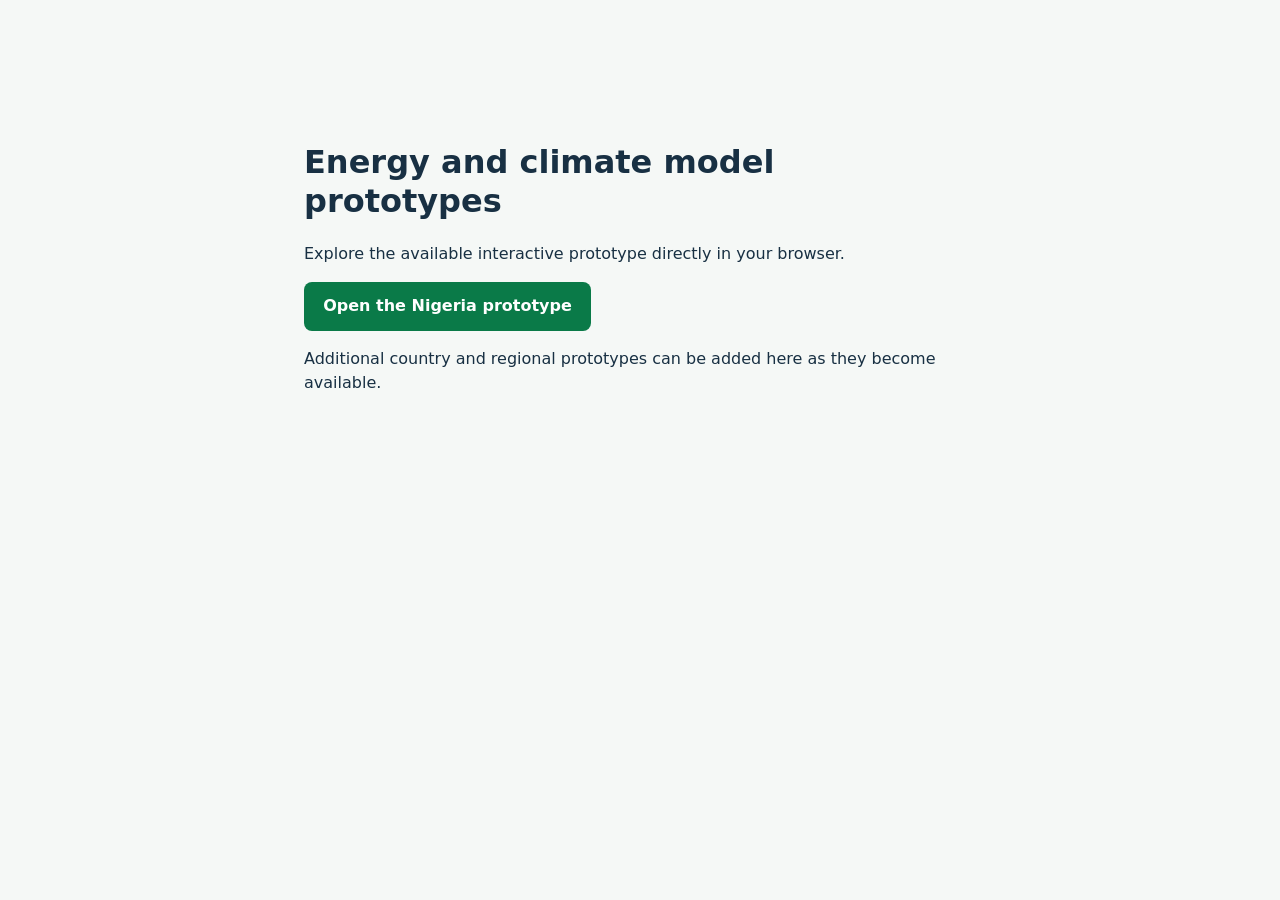
==== site/index.html @ a2efee0c "Add GitHub Pages site for model prototypes" ====
<!doctype html>
<html lang="en">
<head>
  <meta charset="utf-8">
  <meta name="viewport" content="width=device-width, initial-scale=1">
  <title>Energy and climate model prototypes</title>
  <style>
    body { font: 1rem/1.5 system-ui, sans-serif; color: #183043; background: #f5f8f6; margin: 0; }
    main { max-width: 42rem; margin: 10vh auto; padding: 2rem; }
    h1 { line-height: 1.2; }
    a { display: inline-block; padding: .8rem 1.2rem; border-radius: .5rem; background: #0a7a48; color: white; font-weight: 600; text-decoration: none; }
    a:hover, a:focus-visible { background: #0e5c3f; }
  </style>
</head>
<body>
  <main>
    <h1>Energy and climate model prototypes</h1>
    <p>Explore the available interactive prototype directly in your browser.</p>
    <p><a href="nigeria/">Open the Nigeria prototype</a></p>
    <p>Additional country and regional prototypes can be added here as they become available.</p>
  </main>
</body>
</html>
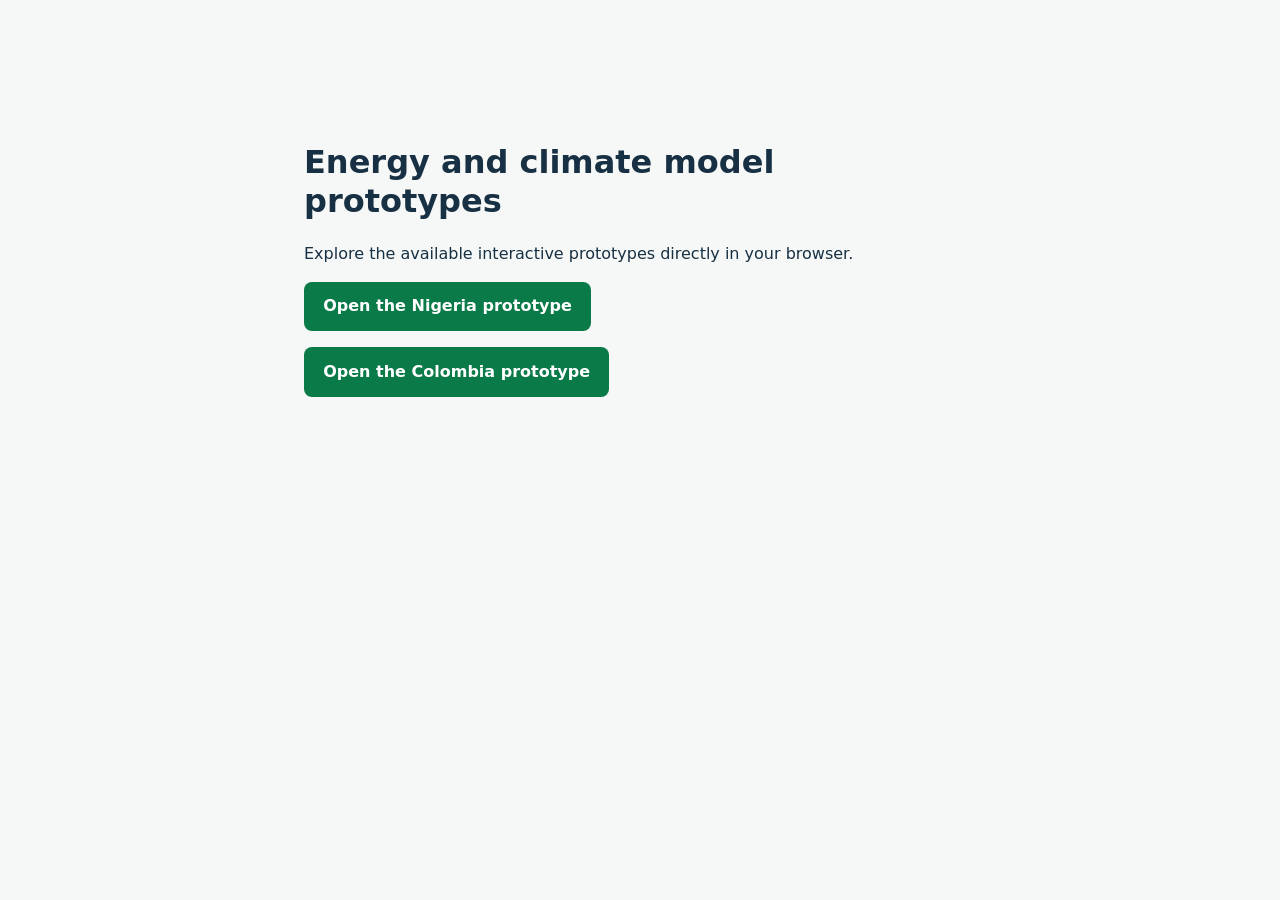
==== commit 48502e69: "Apply Colombia v2 runtime and canvas design for Pages deployment" ====
--- a/site/index.html
+++ b/site/index.html
@@ -15,9 +15,9 @@
 <body>
   <main>
     <h1>Energy and climate model prototypes</h1>
-    <p>Explore the available interactive prototype directly in your browser.</p>
+    <p>Explore the available interactive prototypes directly in your browser.</p>
     <p><a href="nigeria/">Open the Nigeria prototype</a></p>
-    <p>Additional country and regional prototypes can be added here as they become available.</p>
+    <p><a href="colombia/">Open the Colombia prototype</a></p>
   </main>
 </body>
 </html>
